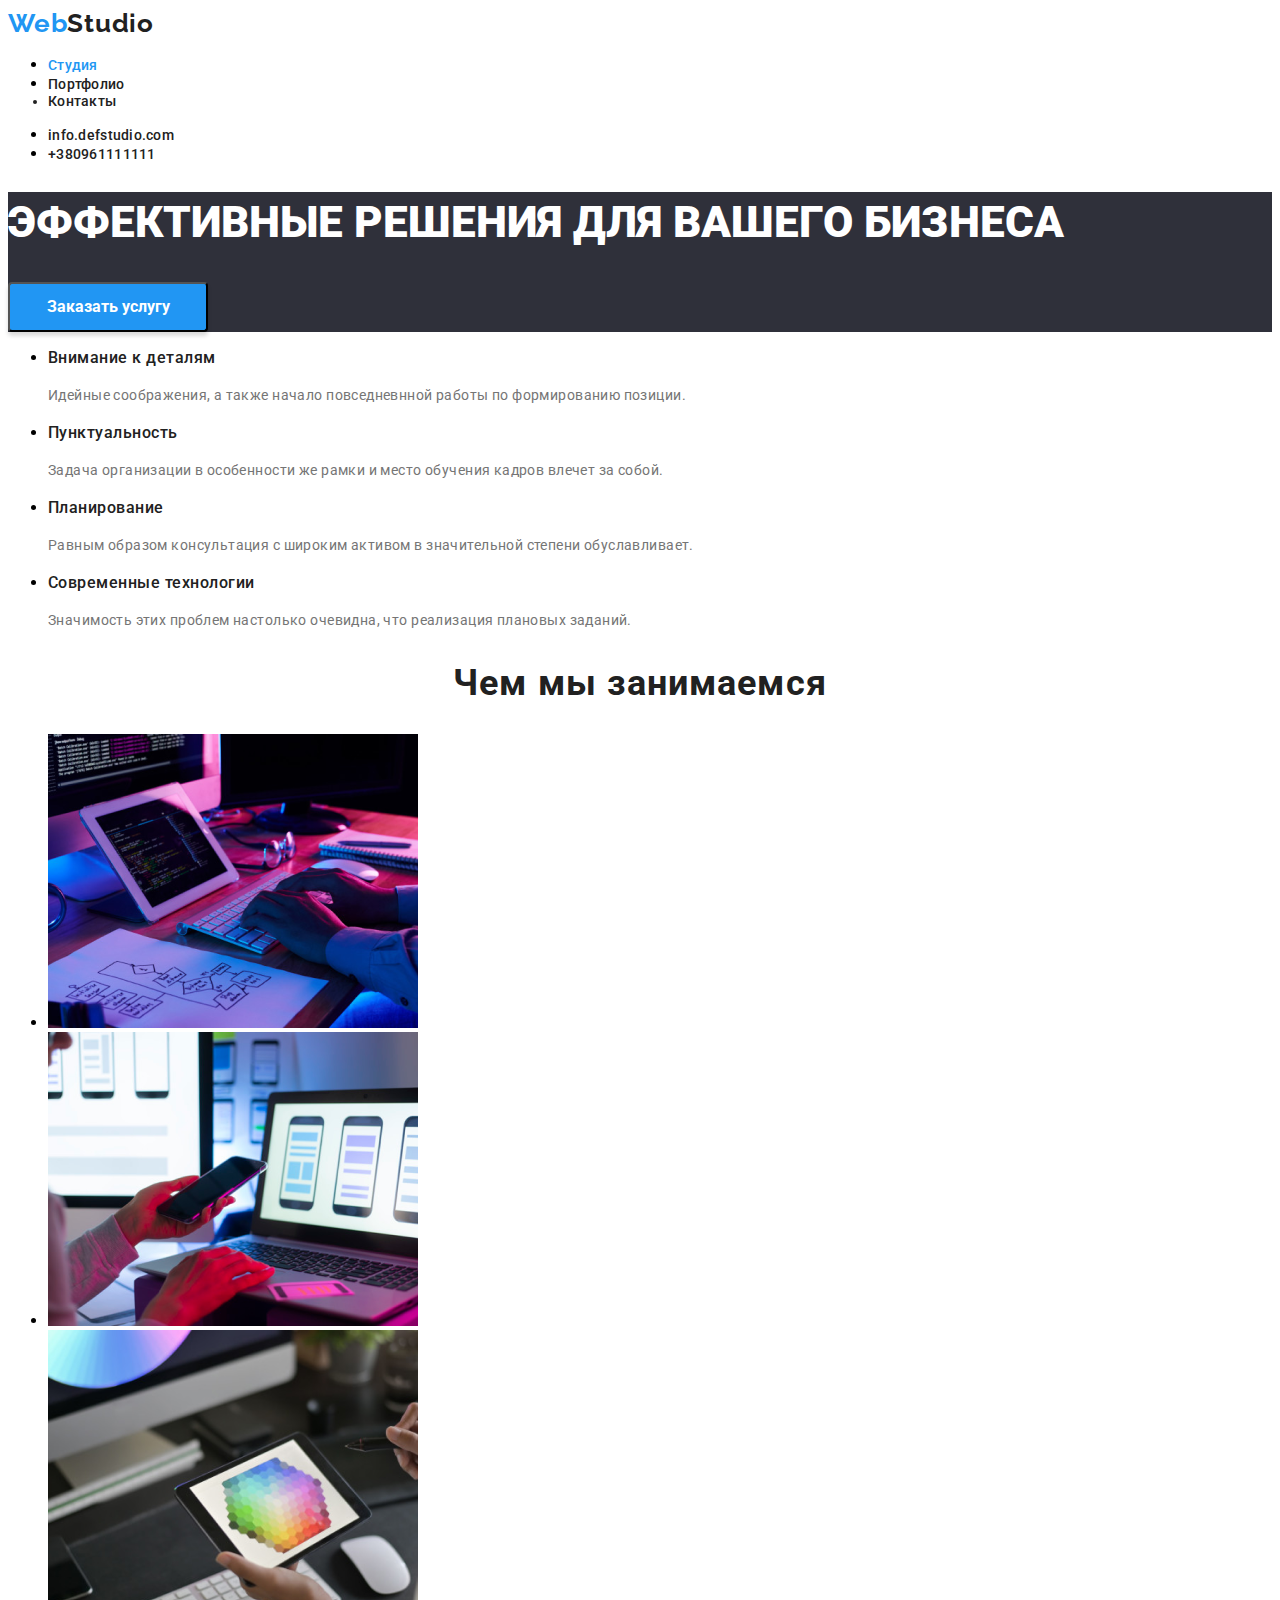
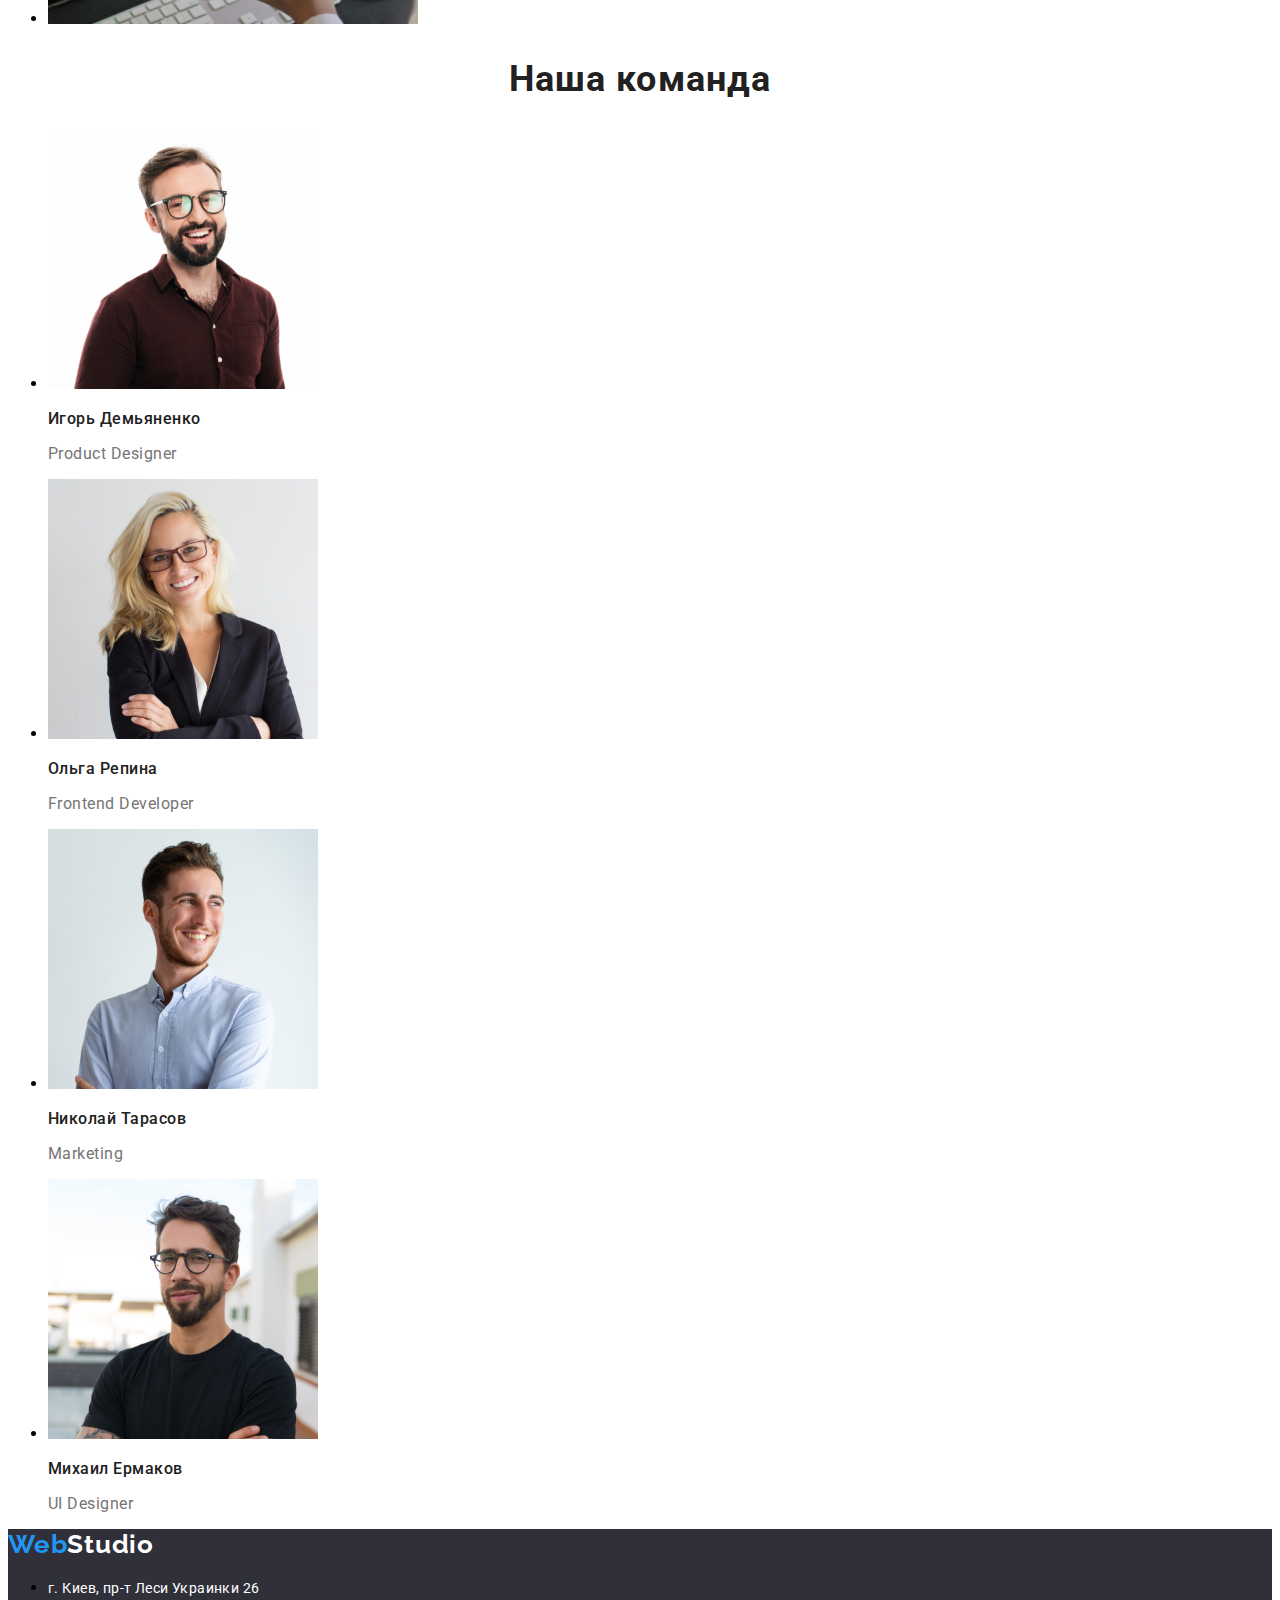
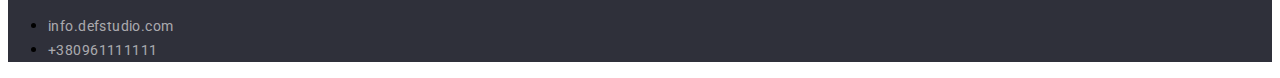
==== index.html @ 9fddfef6 "1" ====
<!DOCTYPE html>
<html lang="ru">
<head>
    <meta charset="UTF-8">
    <meta name="viewport" content="width=device-width, initial-scale=1.0">
    <title>Студия</title>
    <link rel="stylesheet" href="https://cdnjs.cloudflare.com/ajax/libs/modern-normalize/1.0.0/modern-normalize.css"
        integrity="sha512-Zx6MlUMKSVJoQ+83OwhdILe8cSEsCzfqThJd7J/VA2UrK6Ctj85p+xzqfyuNXE5B1k25uUdmJ2OzItbBy9GHAQ=="
        crossorigin="anonymous" />
    <link rel="preconnect" href="https://fonts.gstatic.com">
    <link href="https://fonts.googleapis.com/css2?family=Raleway:wght@700&family=Roboto:ital,wght@0,400;0,500;0,900;1,700&display=swap" rel="stylesheet">
    <link rel="stylesheet" href="/css/style.css">
</head>
<body>
    <header>
        <nav>
        <a class="logo" href="#" lang="en"> Web<span class="headlogo">Studio</span></a>
        <ul>
            <li><a class="activelink" href="index.html">Студия</a></li>
            <li><a class="link" href="portfolio.html">Портфолио</a></li>
            <li class="link">Контакты</li>
        </ul>
        </nav>
        <ul>
            <li><a class="link" href="mailto:info.defstudio.com">info.defstudio.com</a></li>
            <li><a class="link" href="tel:+380961111111">+380961111111</a></li>
        </ul>
        
    </header>
    <main>
    <section class="head">
        <h1>ЭФФЕКТИВНЫЕ РЕШЕНИЯ ДЛЯ ВАШЕГО БИЗНЕСА</h1>
        <button class="button">Заказать услугу</button>
    </section>
    <section>
        <ul>
            <li>
                <h3>Внимание к деталям</h3>
                <p class="features">Идейные соображения, а также начало повседневнной работы по формированию позиции.</p>
            </li>
            <li>
                <h3>Пунктуальность</h3>
                <p class="features">Задача организации в особенности же рамки и место обучения кадров влечет за собой.</p>
            </li>
            <li>
                <h3>Планирование</h3>
                <p class="features">Равным образом консультация с широким активом в значительной степени обуславливает.</p>
            </li>
            <li>
                <h3>Современные технологии</h3>
                <p class="features">Значимость этих проблем настолько очевидна, что реализация плановых заданий.</p>
            </li>
        </ul>
    </section>
    <section>
        <h2>Чем мы занимаемся</h2>
        <ul>
            <li>
                <img src="./css/img/box1.png" alt="">
            </li>
            <li>
                <img src="./css/img/box2.png" alt="">
            </li>
            <li>
                <img src="./css/img/box3.png" alt="">
            </li>
        </ul>

    </section>
    <section>
        <h2>Наша команда</h2>
        <ul>
            <li>
                <img src="./css/img/tc1.jpg" width=270 alt="">
                <h3>Игорь Демьяненко</h3>
                <p class="team">Product Designer</p>
            </li>
            <li>
                <img src="./css/img/tc2.jpg" width=270 alt="">
                <h3>Ольга Репина</h3>
                <p class="team">Frontend Developer</p>
            </li>
            <li>
                <img src="./css/img/tc3.jpg" width=270 alt="">
                <h3>Николай Тарасов</h3>
                <p class="team">Marketing</p>
            </li>
            <li>
                <img src="./css/img/tc4.jpg" width=270 alt="">
                <h3>Михаил Ермаков</h3>
                <p class="team">UI Designer</p>
            </li>
        </ul>
    </section>
    </main>
    <footer>
        <a class="logo" href="#" lang="en"> Web<span class="footlogo">Studio</span></a>
        <ul> 
            <li>
                <p class="address">г. Киев, пр-т Леси Украинки 26</p>
            </li>
            <li><a class="linkfoot" href="mailto:info.defstudio.com">info.defstudio.com</a></li>
            <li><a class="linkfoot" href="tel:+380961111111">+380961111111</a></li>
        </ul>
    </footer>
</body>
</html>
---- css/style.css ----
.logo {
  font-family: Raleway;
  font-style: normal;
  font-weight: 700;
  font-size: 26px;
  line-height: 31px;
  letter-spacing: 0.03em;
  color: #2196f3;
  text-decoration: none;
}
.logo:hover,
.logo:focus {
  text-decoration: underline;
}
.headlogo {
  color: #212121;
}
.footlogo {
  color: #ffffff;
}
.activelink {
  font-family: Roboto;
  font-style: normal;
  font-weight: 500;
  font-size: 14px;
  line-height: 16px;
  letter-spacing: 0.02em;
  color: #2196f3;
  text-decoration: none;
}
.activelink:hover,
.activelink:focus {
  text-decoration: underline;
}
.link {
  font-family: Roboto;
  font-style: normal;
  font-weight: 500;
  font-size: 14px;
  line-height: 16px;
  letter-spacing: 0.02em;
  color: #212121;
  text-decoration: none;
}
.link:hover,
.link:focus {
  text-decoration: underline;
}
.linkfoot {
  font-family: Roboto;
  font-style: normal;
  font-weight: normal;
  font-size: 14px;
  line-height: 24px;
  letter-spacing: 0.03em;
  color: rgba(255, 255, 255, 0.6);
  text-decoration: none;
}
.linkfoot:hover,
.linkfoot:focus {
  text-decoration: underline;
}
.head {
  background: #2f303a;
}
h1 {
  font-family: Roboto;
  font-style: normal;
  font-weight: 900;
  font-size: 44px;
  line-height: 60px;
  color: #ffffff;
}
.button {
  width: 200px;
  height: 50px;
  background: #2196f3;
  box-shadow: 0px 4px 4px rgba(0, 0, 0, 0.15);
  border-radius: 4px;
  font-family: Roboto;
  font-style: normal;
  font-weight: 700;
  font-size: 16px;
  line-height: 30px;
  color: #ffffff;
}
.features {
  font-family: Roboto;
  font-style: normal;
  font-weight: 400;
  font-size: 14px;
  line-height: 24px;
  letter-spacing: 0.03em;
  color: #757575;
}
h3 {
  font-family: Roboto;
  font-style: normal;
  font-weight: 500;
  font-size: 16px;
  line-height: 19px;
  letter-spacing: 0.03em;
  color: #212121;
}
h2 {
  font-family: Roboto;
  font-style: normal;
  font-weight: 700;
  font-size: 36px;
  line-height: 42px;
  text-align: center;
  letter-spacing: 0.03em;
  color: #212121;
}
.team {
  font-family: Roboto;
  font-style: normal;
  font-weight: 400;
  font-size: 16px;
  line-height: 19px;
  letter-spacing: 0.03em;
  color: #757575;
}
footer {
  background-color: #2f303a;
}
.address {
  font-family: Roboto;
  font-style: normal;
  font-weight: 400;
  font-size: 14px;
  line-height: 24px;
  letter-spacing: 0.03em;
  color: #ffffff;
}
.address:hover,
.address:focus {
  text-decoration: underline;
}
.portfoliobutton {
  width: 128px;
  height: 38px;
  left: 576px;
  top: 174px;
  background: #f5f4fa;
  border-radius: 4px;
  font-family: Roboto;
  font-style: normal;
  font-weight: 500;
  font-size: 16px;
  line-height: 26px;
  text-align: center;
  letter-spacing: 0.03em;
  color: #212121;
}
.portfoliobutton:hover {
  background: #2196f3;
  font-family: Roboto;
  font-style: normal;
  font-weight: 500;
  font-size: 16px;
  line-height: 26px;
  text-align: center;
  letter-spacing: 0.03em;
  color: #ffffff;
}
.portfoliobutton:focus {
  background: #2196f3;
  font-family: Roboto;
  font-style: normal;
  font-weight: 500;
  font-size: 16px;
  line-height: 26px;
  text-align: center;
  letter-spacing: 0.03em;
  color: #ffffff;
}
.workname {
  font-family: Roboto;
  font-style: normal;
  font-weight: 700;
  font-size: 18px;
  line-height: 36px;
  letter-spacing: 0.06em;
  color: #212121;
}
.work {
  font-family: Roboto;
  font-style: normal;
  font-weight: 400;
  font-size: 16px;
  line-height: 30px;
  letter-spacing: 0.03em;
  color: #757575;
}
body {
  font-family: Roboto, sans-serif;
}
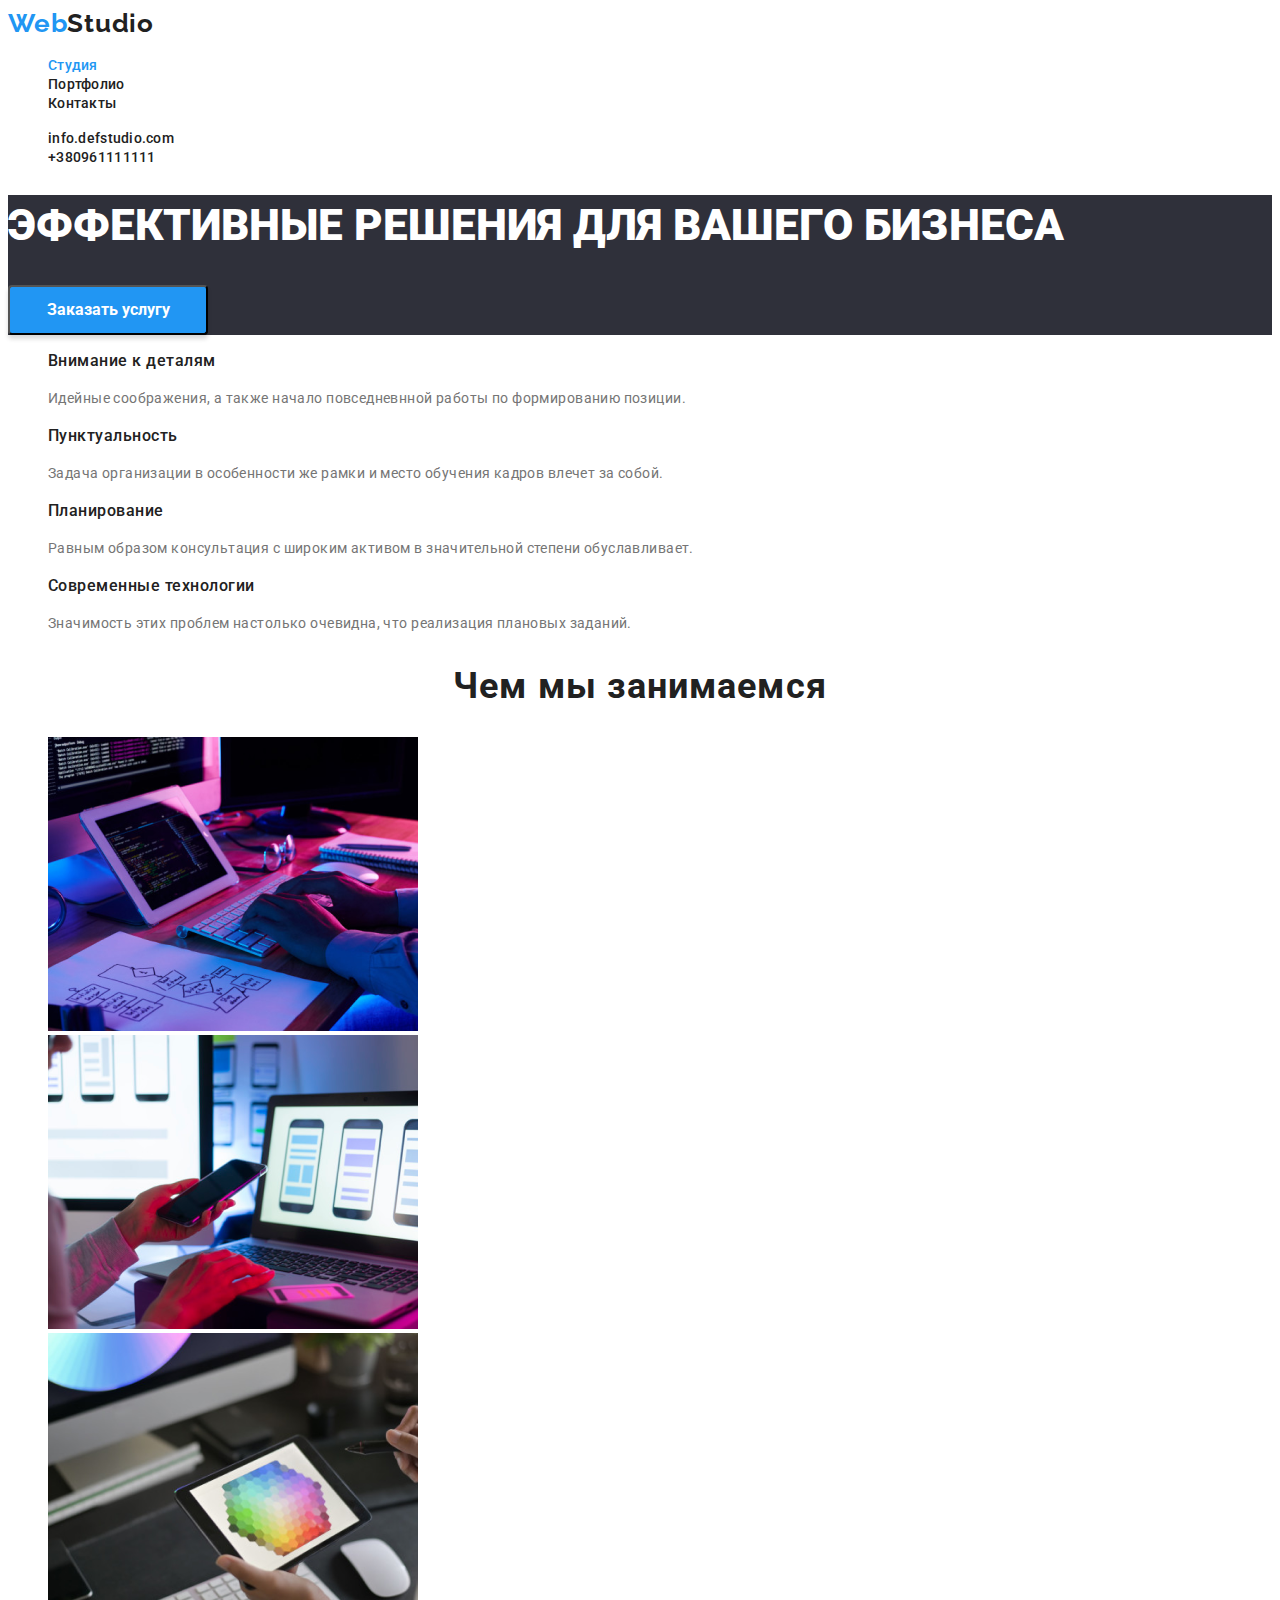
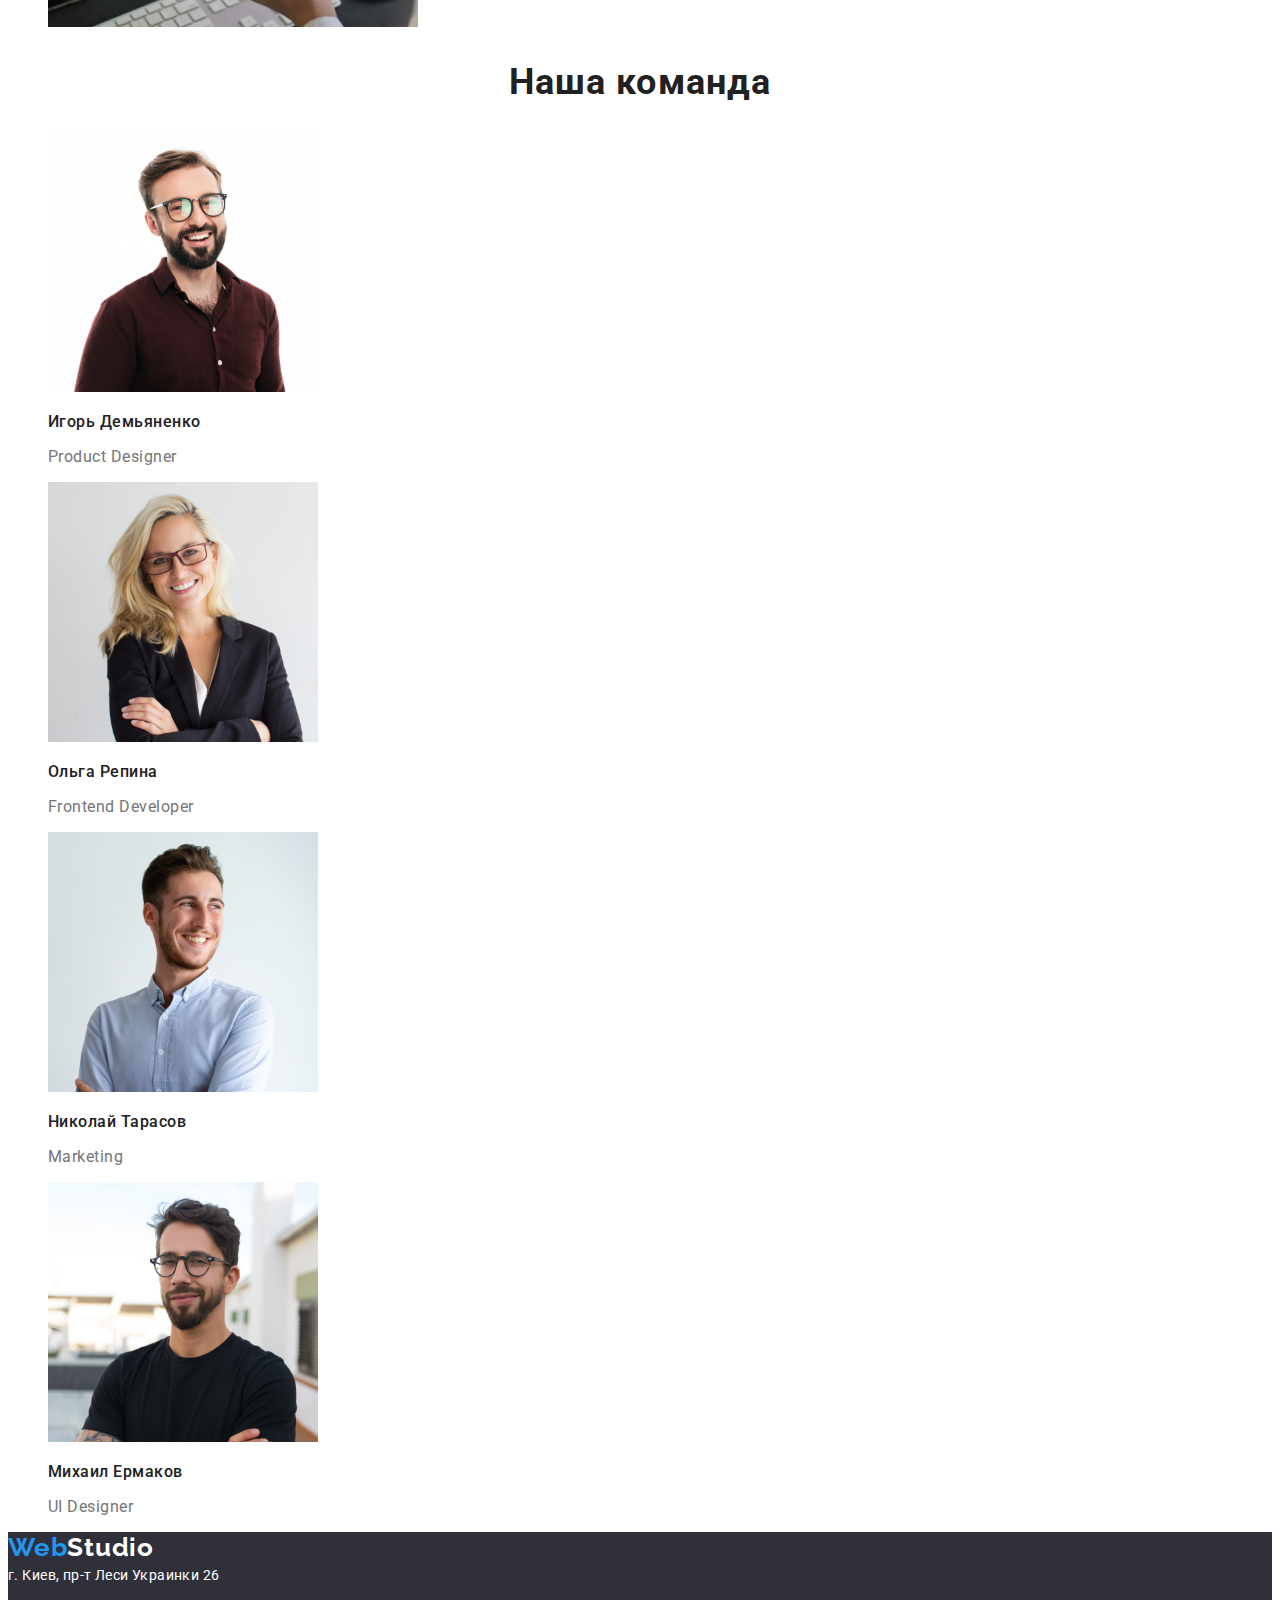
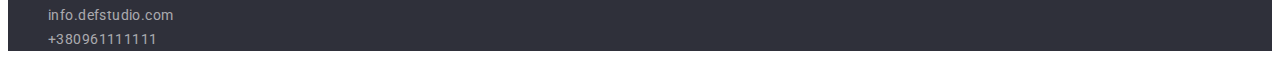
==== commit 09e4030b: "1" ====
--- a/index.html
+++ b/index.html
@@ -9,7 +9,7 @@
         crossorigin="anonymous" />
     <link rel="preconnect" href="https://fonts.gstatic.com">
     <link href="https://fonts.googleapis.com/css2?family=Raleway:wght@700&family=Roboto:ital,wght@0,400;0,500;0,900;1,700&display=swap" rel="stylesheet">
-    <link rel="stylesheet" href="/css/style.css">
+    <link rel="stylesheet" href="./css/style.css">
 </head>
 <body>
     <header>
@@ -18,7 +18,7 @@
         <ul>
             <li><a class="activelink" href="index.html">Студия</a></li>
             <li><a class="link" href="portfolio.html">Портфолио</a></li>
-            <li class="link">Контакты</li>
+            <li><a class="link" href="#">Контакты</li>
         </ul>
         </nav>
         <ul>
@@ -29,10 +29,11 @@
     </header>
     <main>
     <section class="head">
-        <h1>ЭФФЕКТИВНЫЕ РЕШЕНИЯ ДЛЯ ВАШЕГО БИЗНЕСА</h1>
+        <h1 class="sectiontitle">ЭФФЕКТИВНЫЕ РЕШЕНИЯ ДЛЯ ВАШЕГО БИЗНЕСА</h1>
         <button class="button">Заказать услугу</button>
     </section>
     <section>
+        <h2 hidden="true"></h2>
         <ul>
             <li>
                 <h3>Внимание к деталям</h3>
@@ -95,10 +96,8 @@
     </main>
     <footer>
         <a class="logo" href="#" lang="en"> Web<span class="footlogo">Studio</span></a>
-        <ul> 
-            <li>
-                <p class="address">г. Киев, пр-т Леси Украинки 26</p>
-            </li>
+        <address class="address">г. Киев, пр-т Леси Украинки 26</address>
+        <ul>
             <li><a class="linkfoot" href="mailto:info.defstudio.com">info.defstudio.com</a></li>
             <li><a class="linkfoot" href="tel:+380961111111">+380961111111</a></li>
         </ul>
--- a/css/style.css
+++ b/css/style.css
@@ -7,10 +7,6 @@
   letter-spacing: 0.03em;
   color: #2196f3;
   text-decoration: none;
-}
-.logo:hover,
-.logo:focus {
-  text-decoration: underline;
 }
 .headlogo {
   color: #212121;
@@ -44,7 +40,7 @@
 }
 .link:hover,
 .link:focus {
-  text-decoration: underline;
+  color: #2196f3;
 }
 .linkfoot {
   font-family: Roboto;
@@ -58,12 +54,12 @@
 }
 .linkfoot:hover,
 .linkfoot:focus {
-  text-decoration: underline;
+  color: #2196f3;
 }
 .head {
   background: #2f303a;
 }
-h1 {
+.sectiontitle {
   font-family: Roboto;
   font-style: normal;
   font-weight: 900;
@@ -135,7 +131,7 @@
 }
 .address:hover,
 .address:focus {
-  text-decoration: underline;
+  color: #2196f3;
 }
 .portfoliobutton {
   width: 128px;
@@ -196,3 +192,7 @@
 body {
   font-family: Roboto, sans-serif;
 }
+li {
+  list-style-type: none;
+  /* Убираем маркеры */
+}
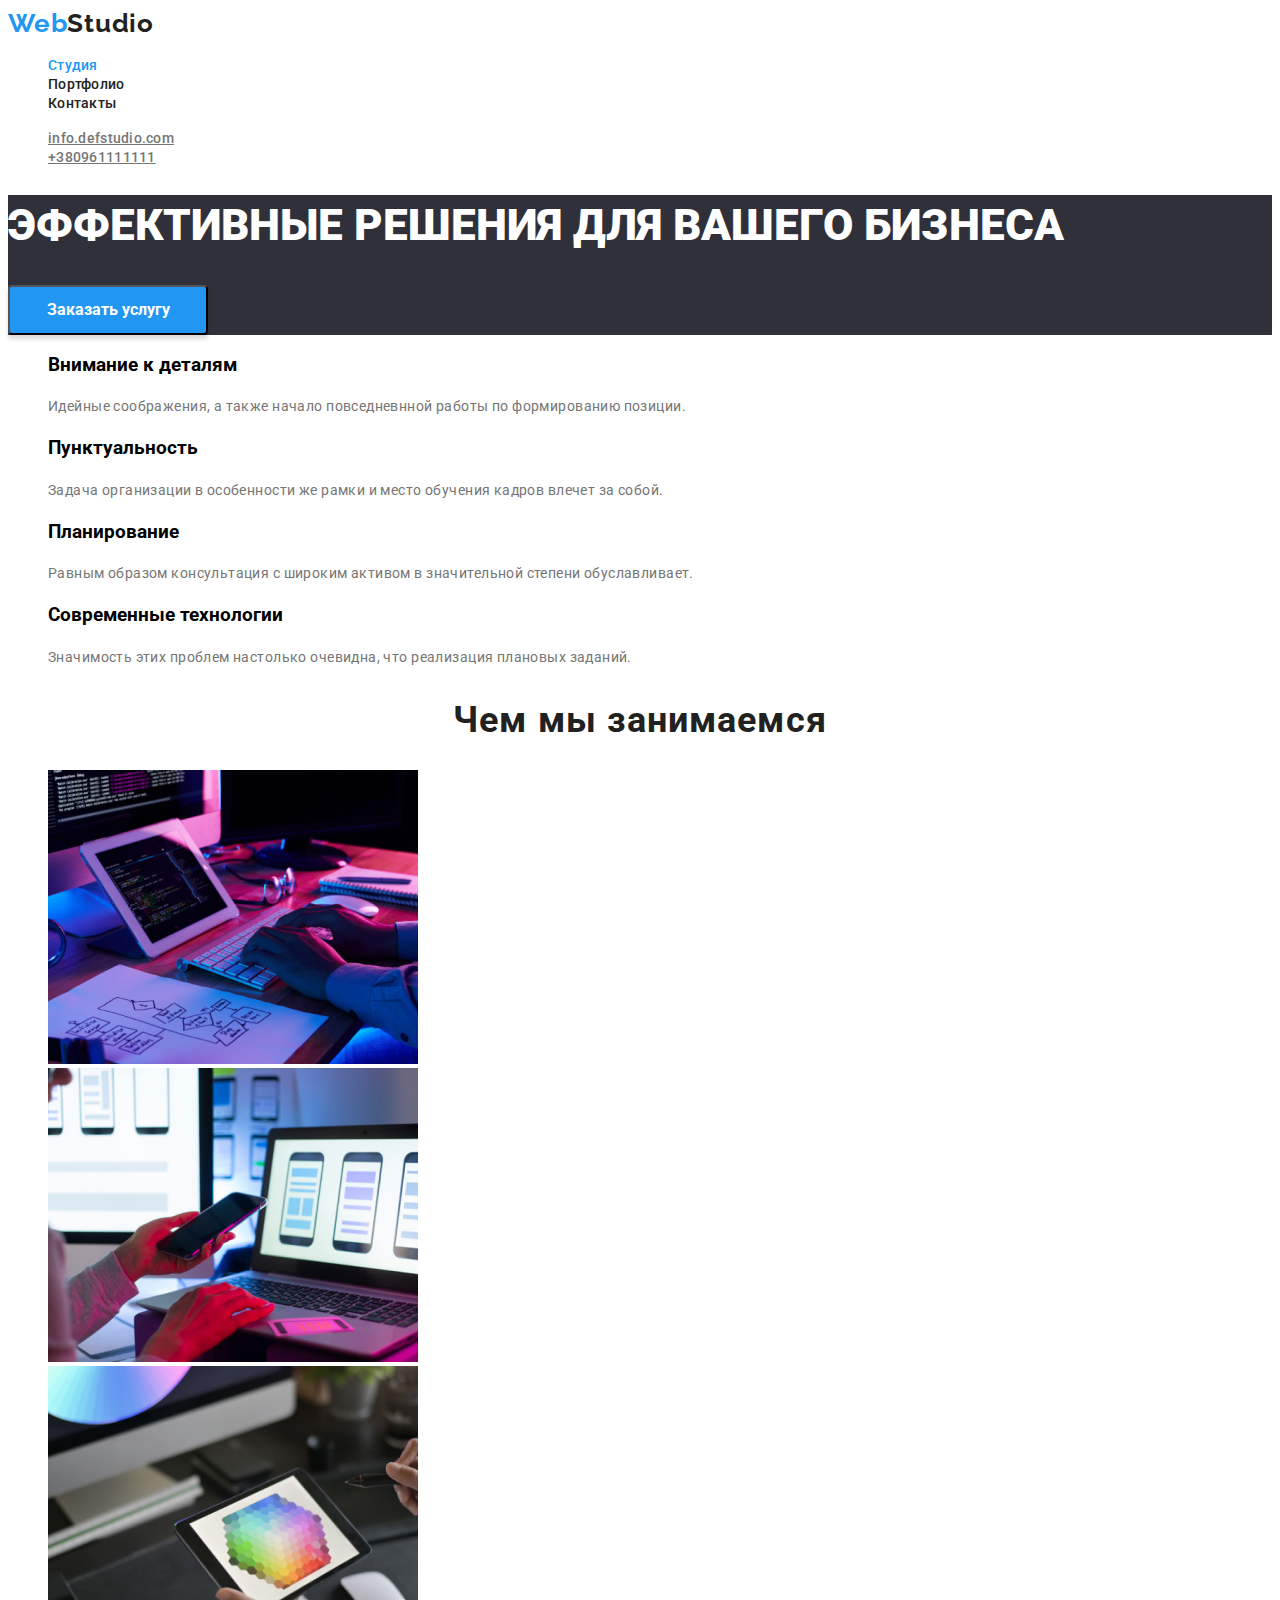
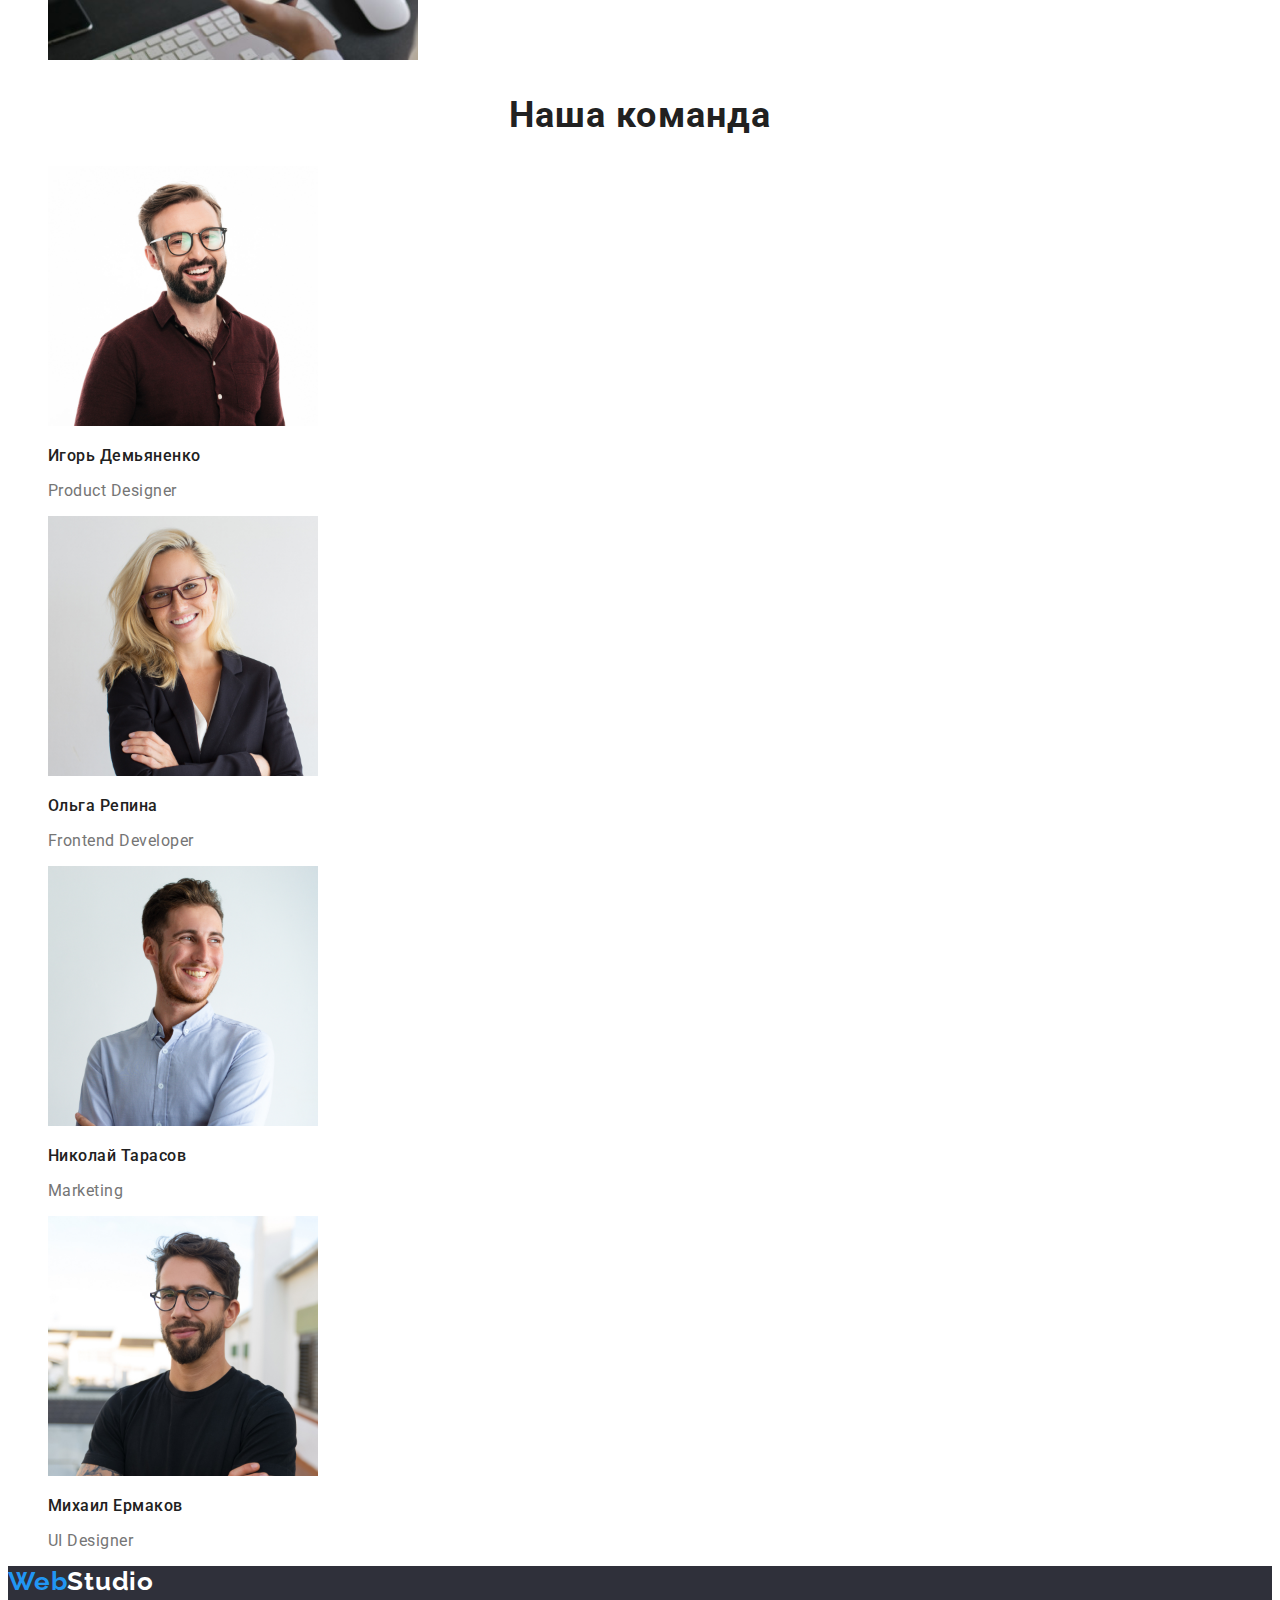
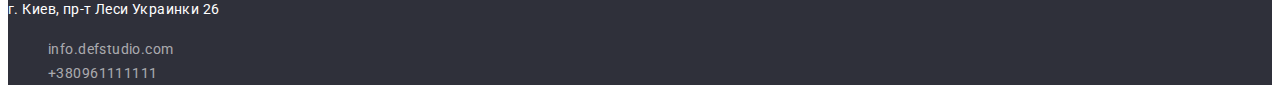
==== commit bf6f9f49: "1" ====
--- a/index.html
+++ b/index.html
@@ -18,12 +18,12 @@
         <ul>
             <li><a class="activelink" href="index.html">Студия</a></li>
             <li><a class="link" href="portfolio.html">Портфолио</a></li>
-            <li><a class="link" href="#">Контакты</li>
+            <li><a class="link" href="#">Контакты</a></li>
         </ul>
         </nav>
         <ul>
-            <li><a class="link" href="mailto:info.defstudio.com">info.defstudio.com</a></li>
-            <li><a class="link" href="tel:+380961111111">+380961111111</a></li>
+            <li><a class="contactlink" href="mailto:info.defstudio.com">info.defstudio.com</a></li>
+            <li><a class="contactlink" href="tel:+380961111111">+380961111111</a></li>
         </ul>
         
     </header>
@@ -33,7 +33,7 @@
         <button class="button">Заказать услугу</button>
     </section>
     <section>
-        <h2 hidden="true"></h2>
+        <h2 hidden>Скрытый заголовок</h2>
         <ul>
             <li>
                 <h3>Внимание к деталям</h3>
@@ -54,41 +54,41 @@
         </ul>
     </section>
     <section>
-        <h2>Чем мы занимаемся</h2>
+        <h2 class="headline">Чем мы занимаемся</h2>
         <ul>
             <li>
-                <img src="./css/img/box1.png" alt="">
+                <img src="./css/img/box1.png" alt="Компьютер">
             </li>
             <li>
-                <img src="./css/img/box2.png" alt="">
+                <img src="./css/img/box2.png" alt="Смартфон">
             </li>
             <li>
-                <img src="./css/img/box3.png" alt="">
+                <img src="./css/img/box3.png" alt="Планшет">
             </li>
         </ul>
 
     </section>
     <section>
-        <h2>Наша команда</h2>
+        <h2 class="headline">Наша команда</h2>
         <ul>
             <li>
-                <img src="./css/img/tc1.jpg" width=270 alt="">
-                <h3>Игорь Демьяненко</h3>
+                <img src="./css/img/tc1.jpg" width=270 alt="Фото Игоря Демьяненко">
+                <h3 class="name">Игорь Демьяненко</h3>
                 <p class="team">Product Designer</p>
             </li>
             <li>
-                <img src="./css/img/tc2.jpg" width=270 alt="">
-                <h3>Ольга Репина</h3>
+                <img src="./css/img/tc2.jpg" width=270 alt="Фото Ольги Репиной">
+                <h3 class="name">Ольга Репина</h3>
                 <p class="team">Frontend Developer</p>
             </li>
             <li>
-                <img src="./css/img/tc3.jpg" width=270 alt="">
-                <h3>Николай Тарасов</h3>
+                <img src="./css/img/tc3.jpg" width=270 alt="Фото Николая Тарасова">
+                <h3 class="name">Николай Тарасов</h3>
                 <p class="team">Marketing</p>
             </li>
             <li>
-                <img src="./css/img/tc4.jpg" width=270 alt="">
-                <h3>Михаил Ермаков</h3>
+                <img src="./css/img/tc4.jpg" width=270 alt="Фото Михаила Ермакова">
+                <h3 class="name">Михаил Ермаков</h3>
                 <p class="team">UI Designer</p>
             </li>
         </ul>
--- a/css/style.css
+++ b/css/style.css
@@ -1,3 +1,10 @@
+:root {
+  --logo-color: #2196f3;
+  --link-color: #212121;
+  --contactlink-color: #757575;
+  --footlogo-color: #ffffff;
+  --grey-color: #757575;
+}
 .logo {
   font-family: Raleway;
   font-style: normal;
@@ -5,14 +12,14 @@
   font-size: 26px;
   line-height: 31px;
   letter-spacing: 0.03em;
-  color: #2196f3;
+  color: var(--logo-color);
   text-decoration: none;
 }
 .headlogo {
-  color: #212121;
+  color: var(--link-color);
 }
 .footlogo {
-  color: #ffffff;
+  color: var(--footlogo-color);
 }
 .activelink {
   font-family: Roboto;
@@ -21,12 +28,12 @@
   font-size: 14px;
   line-height: 16px;
   letter-spacing: 0.02em;
-  color: #2196f3;
+  color: var(--logo-color);
   text-decoration: none;
 }
 .activelink:hover,
 .activelink:focus {
-  text-decoration: underline;
+  color: var(--logo-color);
 }
 .link {
   font-family: Roboto;
@@ -35,12 +42,25 @@
   font-size: 14px;
   line-height: 16px;
   letter-spacing: 0.02em;
-  color: #212121;
+  color: var(--link-color);
   text-decoration: none;
 }
 .link:hover,
 .link:focus {
-  color: #2196f3;
+  color: var(--logo-color);
+}
+.contactlink {
+  font-family: Roboto;
+  font-style: normal;
+  font-weight: 500;
+  font-size: 14px;
+  line-height: 16px;
+  letter-spacing: 0.02em;
+  color: var(--contactlink-color);
+}
+.contactlink:hover,
+.contactlink:focus {
+  color: var(--logo-color);
 }
 .linkfoot {
   font-family: Roboto;
@@ -54,7 +74,7 @@
 }
 .linkfoot:hover,
 .linkfoot:focus {
-  color: #2196f3;
+  color: var(--logo-color);
 }
 .head {
   background: #2f303a;
@@ -65,12 +85,12 @@
   font-weight: 900;
   font-size: 44px;
   line-height: 60px;
-  color: #ffffff;
+  color: var(--footlogo-color);
 }
 .button {
   width: 200px;
   height: 50px;
-  background: #2196f3;
+  background: var(--logo-color);
   box-shadow: 0px 4px 4px rgba(0, 0, 0, 0.15);
   border-radius: 4px;
   font-family: Roboto;
@@ -78,7 +98,7 @@
   font-weight: 700;
   font-size: 16px;
   line-height: 30px;
-  color: #ffffff;
+  color: var(--footlogo-color);
 }
 .features {
   font-family: Roboto;
@@ -87,18 +107,18 @@
   font-size: 14px;
   line-height: 24px;
   letter-spacing: 0.03em;
-  color: #757575;
-}
-h3 {
+  color: var(--grey-color);
+}
+.name {
   font-family: Roboto;
   font-style: normal;
   font-weight: 500;
   font-size: 16px;
   line-height: 19px;
   letter-spacing: 0.03em;
-  color: #212121;
-}
-h2 {
+  color: var(--link-color);
+}
+.headline {
   font-family: Roboto;
   font-style: normal;
   font-weight: 700;
@@ -106,7 +126,7 @@
   line-height: 42px;
   text-align: center;
   letter-spacing: 0.03em;
-  color: #212121;
+  color: var(--link-color);
 }
 .team {
   font-family: Roboto;
@@ -115,7 +135,7 @@
   font-size: 16px;
   line-height: 19px;
   letter-spacing: 0.03em;
-  color: #757575;
+  color: var(--grey-color);
 }
 footer {
   background-color: #2f303a;
@@ -127,11 +147,11 @@
   font-size: 14px;
   line-height: 24px;
   letter-spacing: 0.03em;
-  color: #ffffff;
+  color: var(--footlogo-color);
 }
 .address:hover,
 .address:focus {
-  color: #2196f3;
+  color: var(--logo-color);
 }
 .portfoliobutton {
   width: 128px;
@@ -147,10 +167,10 @@
   line-height: 26px;
   text-align: center;
   letter-spacing: 0.03em;
-  color: #212121;
+  color: var(--link-color);
 }
 .portfoliobutton:hover {
-  background: #2196f3;
+  background: var(--logo-color);
   font-family: Roboto;
   font-style: normal;
   font-weight: 500;
@@ -158,10 +178,10 @@
   line-height: 26px;
   text-align: center;
   letter-spacing: 0.03em;
-  color: #ffffff;
+  color: var(--footlogo-color);
 }
 .portfoliobutton:focus {
-  background: #2196f3;
+  background: var(--logo-color);
   font-family: Roboto;
   font-style: normal;
   font-weight: 500;
@@ -169,7 +189,7 @@
   line-height: 26px;
   text-align: center;
   letter-spacing: 0.03em;
-  color: #ffffff;
+  color: var(--footlogo-color);
 }
 .workname {
   font-family: Roboto;
@@ -178,7 +198,7 @@
   font-size: 18px;
   line-height: 36px;
   letter-spacing: 0.06em;
-  color: #212121;
+  color: var(--link-color);
 }
 .work {
   font-family: Roboto;
@@ -187,12 +207,11 @@
   font-size: 16px;
   line-height: 30px;
   letter-spacing: 0.03em;
-  color: #757575;
+  color: var(--grey-color);
 }
 body {
   font-family: Roboto, sans-serif;
 }
 li {
   list-style-type: none;
-  /* Убираем маркеры */
-}
+}
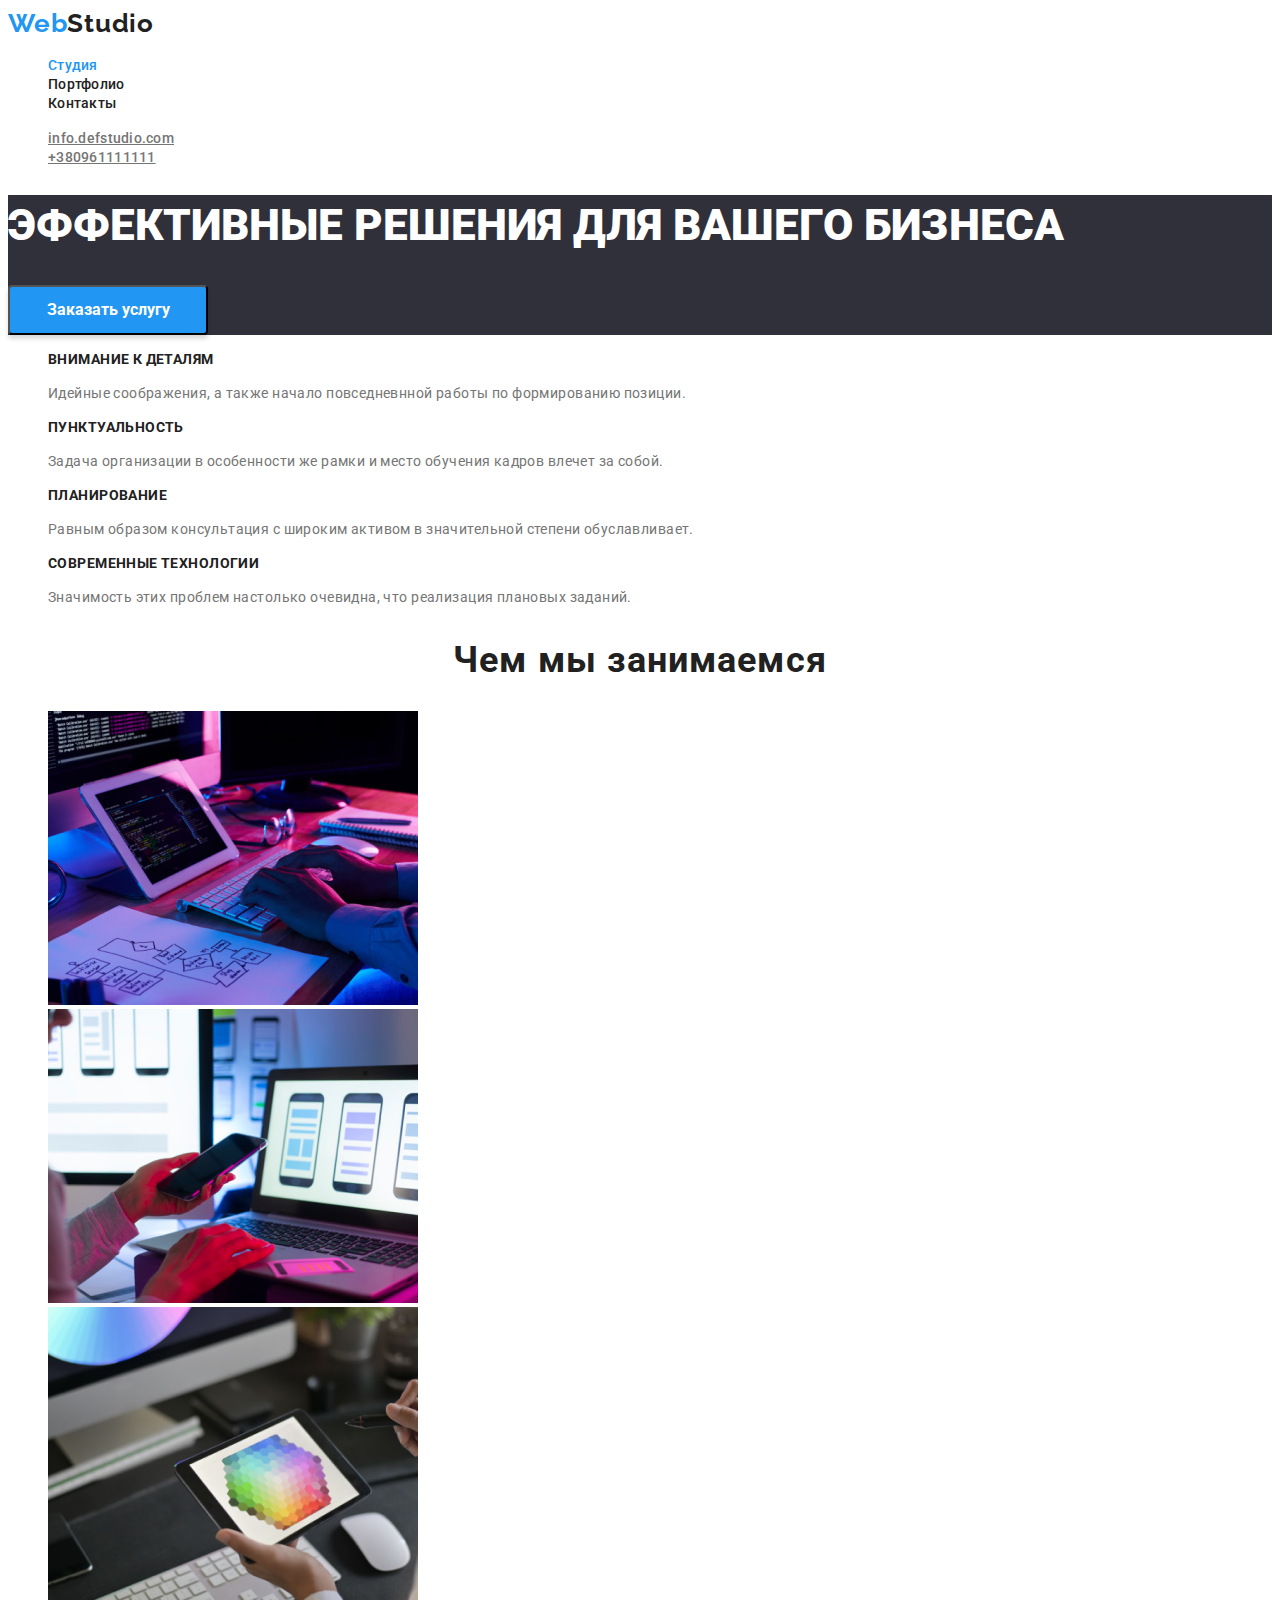
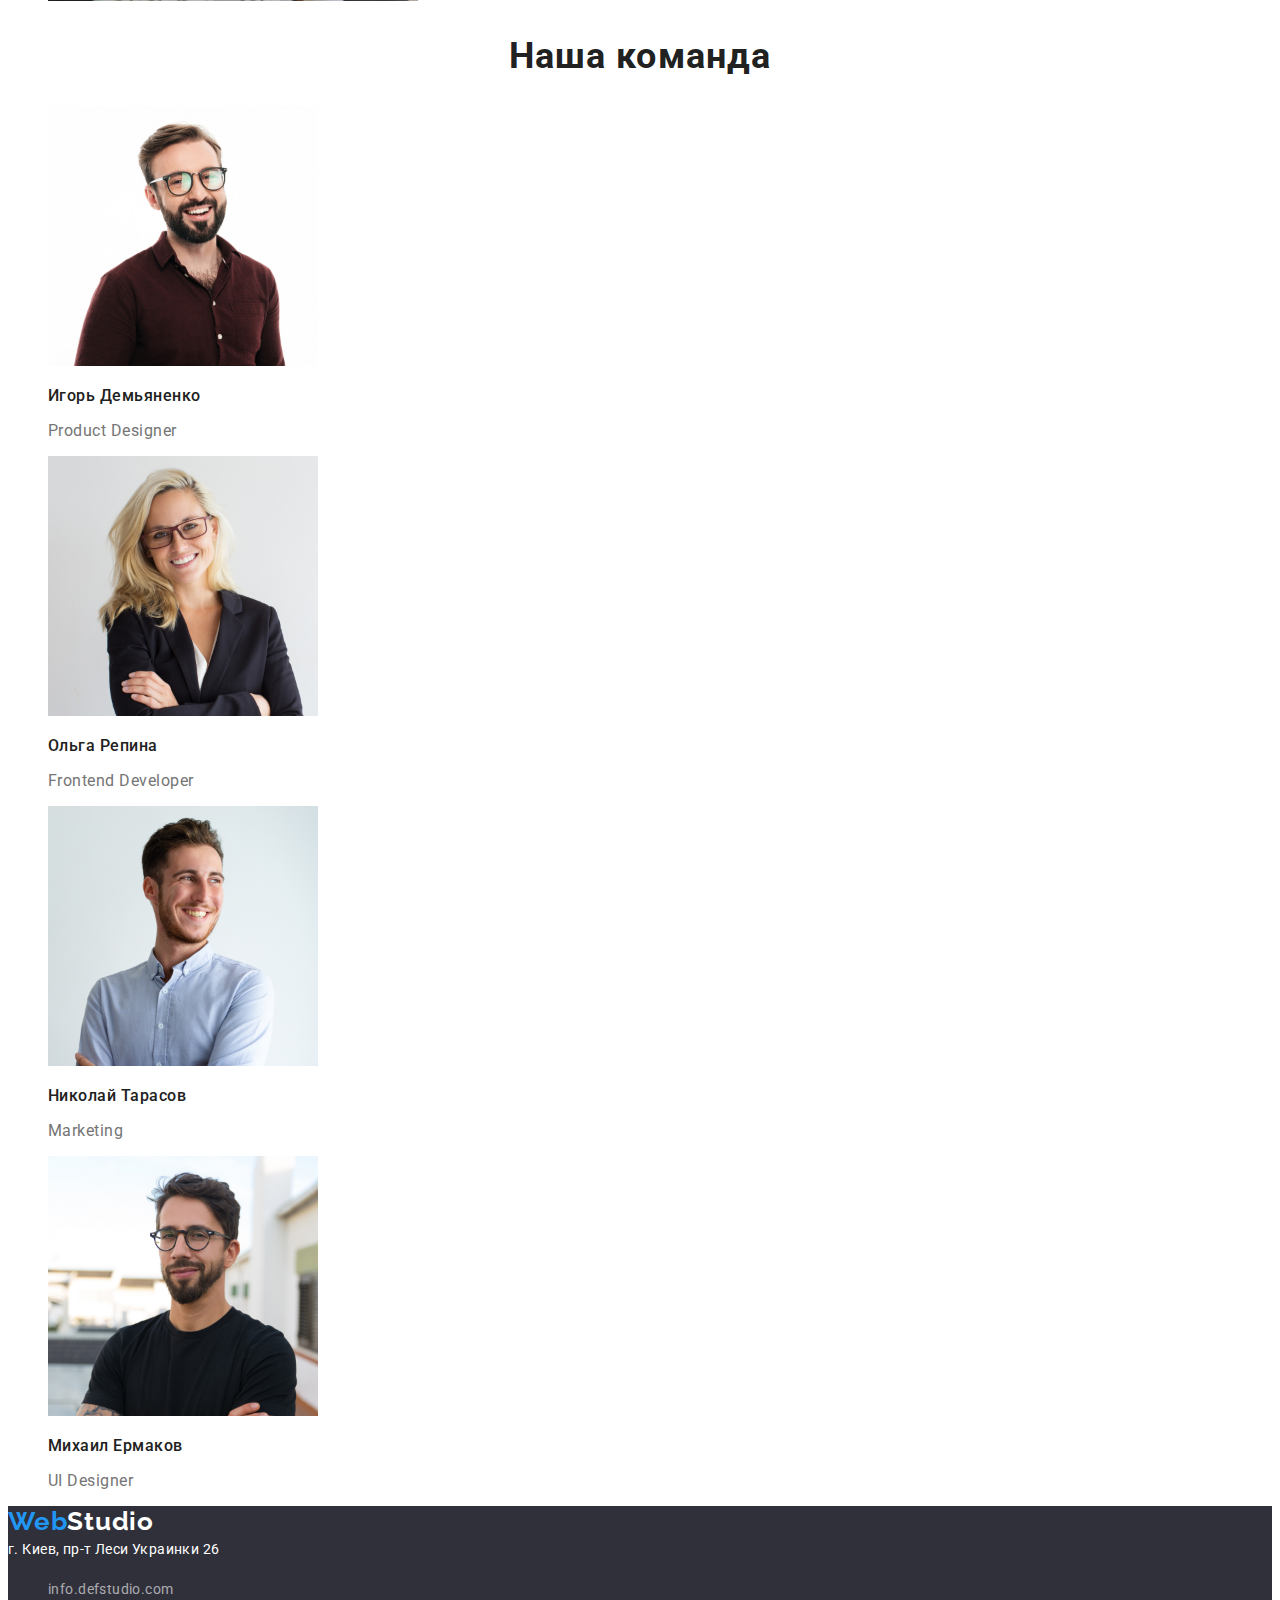
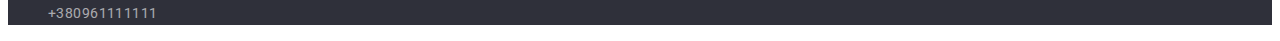
==== commit 5e13931f: "1" ====
--- a/index.html
+++ b/index.html
@@ -36,19 +36,19 @@
         <h2 hidden>Скрытый заголовок</h2>
         <ul>
             <li>
-                <h3>Внимание к деталям</h3>
+                <h3 class="feature">Внимание к деталям</h3>
                 <p class="features">Идейные соображения, а также начало повседневнной работы по формированию позиции.</p>
             </li>
             <li>
-                <h3>Пунктуальность</h3>
+                <h3 class="feature">Пунктуальность</h3>
                 <p class="features">Задача организации в особенности же рамки и место обучения кадров влечет за собой.</p>
             </li>
             <li>
-                <h3>Планирование</h3>
+                <h3 class="feature">Планирование</h3>
                 <p class="features">Равным образом консультация с широким активом в значительной степени обуславливает.</p>
             </li>
             <li>
-                <h3>Современные технологии</h3>
+                <h3 class="feature">Современные технологии</h3>
                 <p class="features">Значимость этих проблем настолько очевидна, что реализация плановых заданий.</p>
             </li>
         </ul>
--- a/css/style.css
+++ b/css/style.css
@@ -4,6 +4,8 @@
   --contactlink-color: #757575;
   --footlogo-color: #ffffff;
   --grey-color: #757575;
+  --accent-color: #2f303a;
+  --second-color: #f5f4fa;
 }
 .logo {
   font-family: Raleway;
@@ -77,7 +79,7 @@
   color: var(--logo-color);
 }
 .head {
-  background: #2f303a;
+  background: var(--accent-color);
 }
 .sectiontitle {
   font-family: Roboto;
@@ -138,7 +140,7 @@
   color: var(--grey-color);
 }
 footer {
-  background-color: #2f303a;
+  background-color: var(--accent-color);
 }
 .address {
   font-family: Roboto;
@@ -154,11 +156,7 @@
   color: var(--logo-color);
 }
 .portfoliobutton {
-  width: 128px;
-  height: 38px;
-  left: 576px;
-  top: 174px;
-  background: #f5f4fa;
+  background: var(--second-color);
   border-radius: 4px;
   font-family: Roboto;
   font-style: normal;
@@ -179,6 +177,7 @@
   text-align: center;
   letter-spacing: 0.03em;
   color: var(--footlogo-color);
+  cursor: pointer;
 }
 .portfoliobutton:focus {
   background: var(--logo-color);
@@ -215,3 +214,13 @@
 li {
   list-style-type: none;
 }
+.feature {
+  font-family: Roboto;
+  font-style: normal;
+  font-weight: 700;
+  font-size: 14px;
+  line-height: 16px;
+  letter-spacing: 0.03em;
+  text-transform: uppercase;
+  color: var(--link-color);
+}
